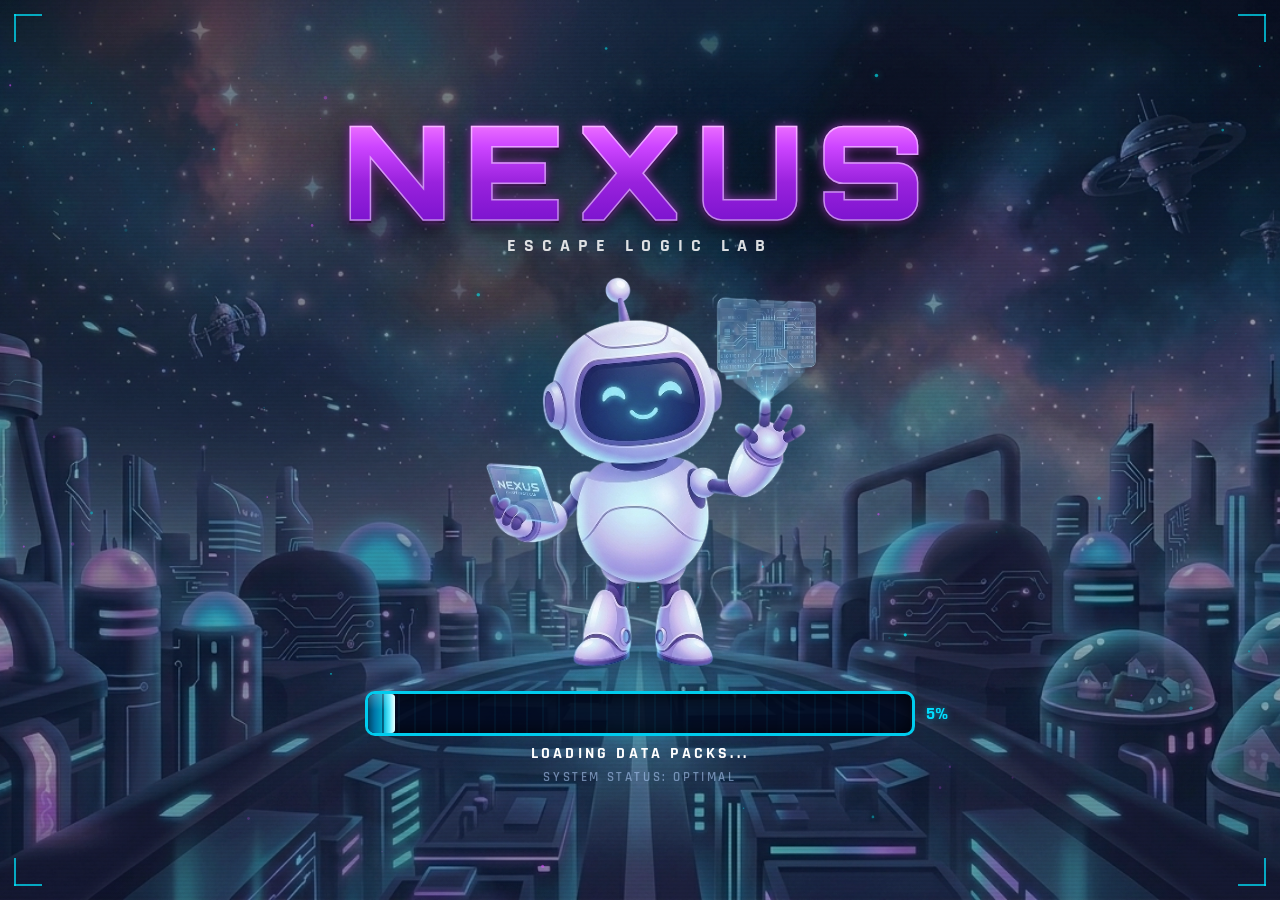
==== index.html @ acf3b040 "Initial commit Nexus game" ====
<!DOCTYPE html>
<html lang="id">

<head>
  <meta charset="UTF-8" />
  <meta name="viewport" content="width=device-width, initial-scale=1.0" />
  <title>NEXUS – Escape Logic Lab</title>
  <link rel="stylesheet" href="style.css" />
</head>

<body>


  <div id="splash">  
    <div id="bg-layer"></div>
    <canvas id="particles"></canvas>
    <div id="scanlines"></div>

    <!-- sudut HUD -->
    <div class="corner tl"></div>
    <div class="corner tr"></div>
    <div class="corner bl"></div>
    <div class="corner br"></div>

    <div id="content">

      <!-- ══ JUDUL ══ -->
      <div id="title-wrap">
        <h1 id="title-nexus" data-text="NEXUS">NEXUS</h1>
        <p id="title-sub">ESCAPE LOGIC LAB</p>
      </div>

      <!-- ══ ROBOT ══ -->
      <div id="robot-wrap">
        <div id="robot-halo"></div>
        <img id="robot-img" src="image/kar.png" alt="NEXUS Robot" />
        <div id="robot-platform"></div>
      </div>

      <!-- ══ LOADING ══ -->
      <div id="loading-section">

        <div class="bar-row">
          <div class="bar-track">
            <!-- segmen grid -->
            <div class="bar-segments"></div>
            <!-- fill -->
            <div id="bar-fill">
              <div id="bar-shine"></div>
            </div>
          </div>
          <span id="percent-label">0%</span>
        </div>

        <div id="status-line">
          <span id="loading-text">LOADING DATA PACKS...</span>
          <span id="system-text">SYSTEM STATUS: OPTIMAL</span>
        </div>

      </div>
    </div>
  </div>

  <script src="script.js"></script>
</body>

</html>
---- style.css ----
@import url('https://fonts.googleapis.com/css2?family=Orbitron:wght@700;900&family=Rajdhani:wght@600;700&display=swap');

*,
*::before,
*::after {
    margin: 0;
    padding: 0;
    box-sizing: border-box;
}

html,
body {
    width: 100%;
    height: 100%;
    overflow: hidden;
    background: #05030e;
    font-family: 'Rajdhani', sans-serif;
}

#splash {
    position: relative;
    width: 100vw;
    height: 100vh;
    display: flex;
    flex-direction: column;
    align-items: center;
    justify-content: space-around;
}

/* ── BACKGROUND ── */
#bg-layer {
    position: absolute;
    inset: 0;
    z-index: 0;
    background-image: url('image/bg.png');
    background-size: cover;
    background-position: center;
    filter: brightness(0.88) saturate(1.1);
}

#bg-layer::after {
    content: '';
    position: absolute;
    inset: 0;
    background: linear-gradient(to bottom, rgba(5, 3, 14, 0.05) 0%, rgba(5, 3, 14, 0.15) 100%);
}

#particles {
    position: absolute;
    inset: 0;
    z-index: 2;
    pointer-events: none
}

#scanlines {
    position: absolute;
    inset: 0;
    z-index: 3;
    pointer-events: none;
    background: repeating-linear-gradient(0deg, transparent 0, transparent 2px, rgba(0, 0, 0, 0.04) 2px, rgba(0, 0, 0, 0.04) 4px);
}

/* ── CORNER ── */
.corner {
    position: absolute;
    width: 28px;
    height: 28px;
    z-index: 9
}

.corner::before,
.corner::after {
    content: '';
    position: absolute;
    background: #00e5ff;
    opacity: 0.7
}

.corner::before {
    width: 100%;
    height: 2px;
    top: 0;
    left: 0
}

.corner::after {
    width: 2px;
    height: 100%;
    top: 0;
    left: 0
}

.corner.tl {
    top: 14px;
    left: 14px
}

.corner.tr {
    top: 14px;
    right: 14px;
    transform: scaleX(-1)
}

.corner.bl {
    bottom: 14px;
    left: 14px;
    transform: scaleY(-1)
}

.corner.br {
    bottom: 14px;
    right: 14px;
    transform: scale(-1)
}

/* ── CONTENT WRAPPER ── */
#content {
    position: relative;
    z-index: 10;
    display: flex;
    flex-direction: column;
    align-items: center;
    /* GANTI INI agar elemen menyebar proporsional */
    justify-content: center;
    width: 100%;
    height: 100%;
    gap: 0;
    /* Menghilangkan jarak otomatis antar flex-item */
    padding: 0;
}

/* ── TITLE ── */
#title-wrap {
    text-align: center;
    animation: fadeDown 0.7s ease both;
    flex-shrink: 0;
    margin-bottom: -60px;
    /* Beri jarak positif ke bawah, bukan negatif */
    z-index: 11;
}

#title-nexus {
    font-family: 'Orbitron', sans-serif;
    font-weight: 900;
    line-height: 0.9;
    /* Perkecil jarak antar baris teks jika ada */
    /* Perbesar ukuran font agar lebih bold seperti gambar 2 */
    font-size: clamp(60px, 25vh, 130px);
    letter-spacing: 0.1em;
    /* ... sisa properti lainnya tetap ... */
    display: block;
    background: linear-gradient(180deg, #ff88ff 0%, #cc44ff 30%, #9922dd 60%, #7711cc 100%);
    -webkit-background-clip: text;
    -webkit-text-fill-color: transparent;
    background-clip: text;
    -webkit-text-stroke: 1.5px rgba(255, 255, 255, 0.5);
    filter:
        drop-shadow(0 0 6px rgba(200, 80, 255, 0.7)) drop-shadow(0 2px 0px rgba(0, 0, 0, 0.9)) drop-shadow(0 4px 8px rgba(0, 0, 0, 0.6));
    animation: titleIn 0.8s cubic-bezier(.22, 1, .36, 1) both;
}

@keyframes titleIn {
    from {
        opacity: 0;
        transform: translateY(-24px) scale(0.9)
    }

    to {
        opacity: 1;
        transform: none
    }
}

#title-sub {
    font-family: 'Rajdhani', sans-serif;
    font-weight: 700;
    /* RESPONSIVE */
    font-size: clamp(10px, 1.6vw, 18px);
    letter-spacing: 0.45em;
    text-transform: uppercase;
    color: #ffffff;
    opacity: 0.85;
    margin-top: clamp(3px, 0.5vh, 8px);
    animation: subIn 0.7s 0.2s ease both;
}

@keyframes subIn {
    from {
        opacity: 0;
        letter-spacing: 0.1em
    }

    to {
        opacity: 0.85;
        letter-spacing: 0.45em
    }
}

/* ── ROBOT ── */
#robot-wrap {
    position: relative;
    flex-shrink: 0;
    /* Biarkan dia mengecil jika layar sempit */
    width: clamp(200px, 60vh, 400px);
    margin-top: -10px;
    margin-bottom: -65px;
    display: flex;
    flex-direction: column;
    align-items: center;
    animation: float 3.8s ease-in-out infinite;
    z-index: 10;
}

@keyframes float {

    0%,
    100% {
        transform: translateY(0)
    }

    50% {
        transform: translateY(-11px)
    }
}

#robot-halo {
    position: absolute;
    top: 15%;
    left: 50%;
    transform: translateX(-50%);
    width: 65%;
    height: 65%;
    border-radius: 50%;
    background: radial-gradient(circle, rgba(0, 229, 255, 0.1) 0%, transparent 70%);
    filter: blur(14px);
    z-index: 0;
}

#robot-img {
    width: auto;
    height: 100%;
    /* Robot akan menyesuaikan tinggi maksimal wrap-nya */
    max-width: 100%;
    object-fit: contain;
}

@keyframes robotIn {
    from {
        opacity: 0;
        transform: scale(0.75) translateY(24px)
    }

    to {
        opacity: 1;
        transform: none
    }
}

#robot-platform {
    width: 55%;
    height: 12px;
    margin-top: -4px;
    border-radius: 50%;
    background: radial-gradient(ellipse at center, rgba(0, 229, 255, 0.55) 0%, transparent 70%);
    filter: blur(5px);
    animation: platPulse 3.8s ease-in-out infinite;
}

@keyframes platPulse {

    0%,
    100% {
        opacity: 0.4;
        transform: scaleX(0.85)
    }

    50% {
        opacity: 0.85;
        transform: scaleX(1.1)
    }
}

/* ── LOADING SECTION ── */
#loading-section {
    flex-shrink: 0;
    width: clamp(200px, 70vw, 550px);
    margin-top: 20px;
    display: flex;
    flex-direction: column;
    align-items: center;
    margin-left: auto;
    /* Tambahan untuk memastikan posisi di tengah */
    margin-right: auto;
    /* Tambahan untuk memastikan posisi di tengah */
    gap: 5px;
    animation: loadIn 0.65s 0.55s ease both;
    z-index: 11;
}

.bar-row {
    width: 100%;
    display: flex;
    align-items: center;
    justify-content: center;
    /* Memastikan isi bar row berada di tengah */
    gap: 10px;
    position: relative;
    /* Tambahkan ini */
}

.bar-track {
    flex: 1;
    /* Buat bar sedikit lebih tinggi/tebal */
    height: clamp(30px, 5vh, 50px);
    background: rgba(0, 8, 30, 0.85);
    border: 3px solid #00ccee;
    border-radius: 10px;
    /* Sudut lebih melengkung */
    overflow: hidden;
    position: relative;
    box-shadow: inset 0 0 20px rgba(0, 0, 0, 0.8);
}

#bar-fill {
    position: relative;
    z-index: 2;
    height: 100%;
    width: 0%;
    background: linear-gradient(90deg, #004466 0%, #0077aa 25%, #00aacc 55%, #00ddff 80%, #aaffff 100%);
    border-radius: 4px;
    transition: width 0.1s linear;
    overflow: hidden;
}

#bar-fill::before {
    content: '';
    position: absolute;
    inset: 0;
    background: repeating-linear-gradient(90deg, transparent 0px, transparent 14px, rgba(0, 0, 30, 0.45) 14px, rgba(0, 0, 30, 0.45) 16px);
    pointer-events: none;
}

#bar-fill::after {
    content: '';
    position: absolute;
    top: 0;
    left: 0;
    right: 0;
    height: 40%;
    background: linear-gradient(180deg, rgba(255, 255, 255, 0.2), transparent);
    border-radius: 4px 4px 0 0;
    pointer-events: none;
}

#bar-shine {
    position: absolute;
    right: 0;
    top: 0;
    bottom: 0;
    width: 12px;
    z-index: 3;
    background: linear-gradient(90deg, transparent, rgba(255, 255, 255, 0.7));
}

.bar-segments {
    position: absolute;
    inset: 0;
    z-index: 1;
    pointer-events: none;
    background: repeating-linear-gradient(90deg, transparent 0px, transparent 14px, rgba(0, 180, 220, 0.06) 14px, rgba(0, 180, 220, 0.06) 16px);
}

#percent-label {
    font-family: 'Rajdhani', sans-serif;
    font-weight: 700;
    /* RESPONSIVE */
    font-size: clamp(13px, 1.8vw, 18px);
    color: #00ddff;
    min-width: 44px;
    text-align: left;
    position: absolute;
    /* Buat melayang agar tidak mendorong bar */
    right: -55px;
    /* Geser ke luar sisi kanan bar */
    width: 44px;
    text-align: left;
    white-space: nowrap;
    text-shadow: 0 0 6px rgba(0, 220, 255, 0.5);
}

#status-line {
    text-align: center;
    line-height: 1.6
}

#loading-text {
    display: block;
    font-family: 'Rajdhani', sans-serif;
    font-weight: 700;
    font-size: clamp(11px, 1.6vw, 16px);
    letter-spacing: 0.2em;
    text-transform: uppercase;
    color: #ffffff;
    transition: opacity 0.25s;
}

#system-text {
    display: block;
    font-family: 'Rajdhani', sans-serif;
    font-weight: 600;
    font-size: clamp(9px, 1.1vw, 13px);
    letter-spacing: 0.2em;
    text-transform: uppercase;
    color: rgba(180, 210, 255, 0.55);
}
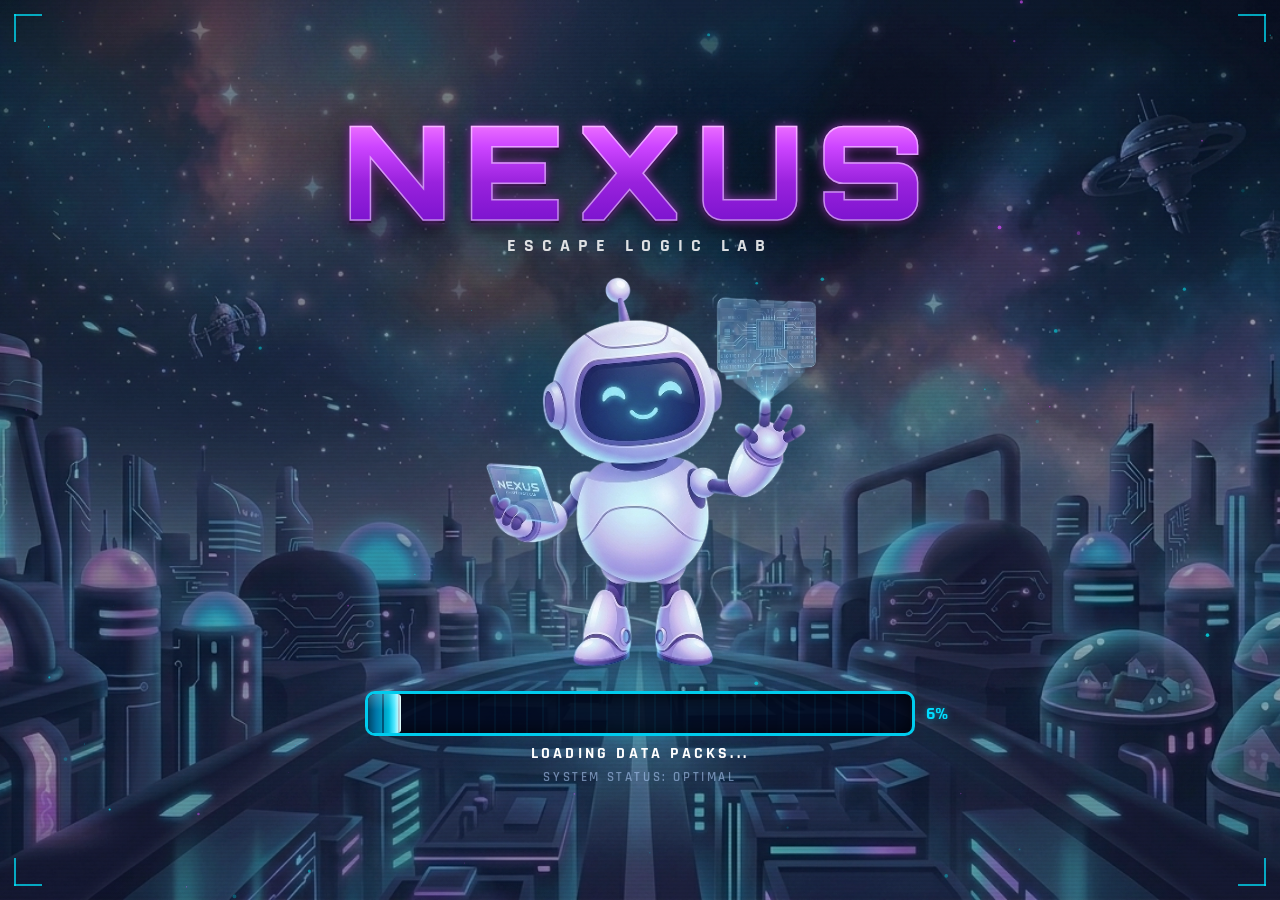
==== commit d7ae5987: "Tambah global.css" ====
--- a/index.html
+++ b/index.html
@@ -6,6 +6,7 @@
   <meta name="viewport" content="width=device-width, initial-scale=1.0" />
   <title>NEXUS – Escape Logic Lab</title>
   <link rel="stylesheet" href="style.css" />
+  <meta name="viewport" content="width=device-width, initial-scale=1.0, orientation=landscape">
 </head>
 
 <body>
--- a/style.css
+++ b/style.css
@@ -412,4 +412,30 @@
     letter-spacing: 0.2em;
     text-transform: uppercase;
     color: rgba(180, 210, 255, 0.55);
+}
+
+/* Paksa landscape di HP */
+@media screen and (orientation: portrait) {
+    body::before {
+        content: '';
+        position: fixed;
+        inset: 0;
+        background: #05030e;
+        z-index: 9999;
+    }
+
+    body::after {
+        content: '🔄 Putar HP ke Landscape';
+        position: fixed;
+        inset: 0;
+        z-index: 10000;
+        display: flex;
+        align-items: center;
+        justify-content: center;
+        font-family: 'Rajdhani', sans-serif;
+        font-size: 20px;
+        color: #00e5ff;
+        text-align: center;
+        background: #05030e;
+    }
 }
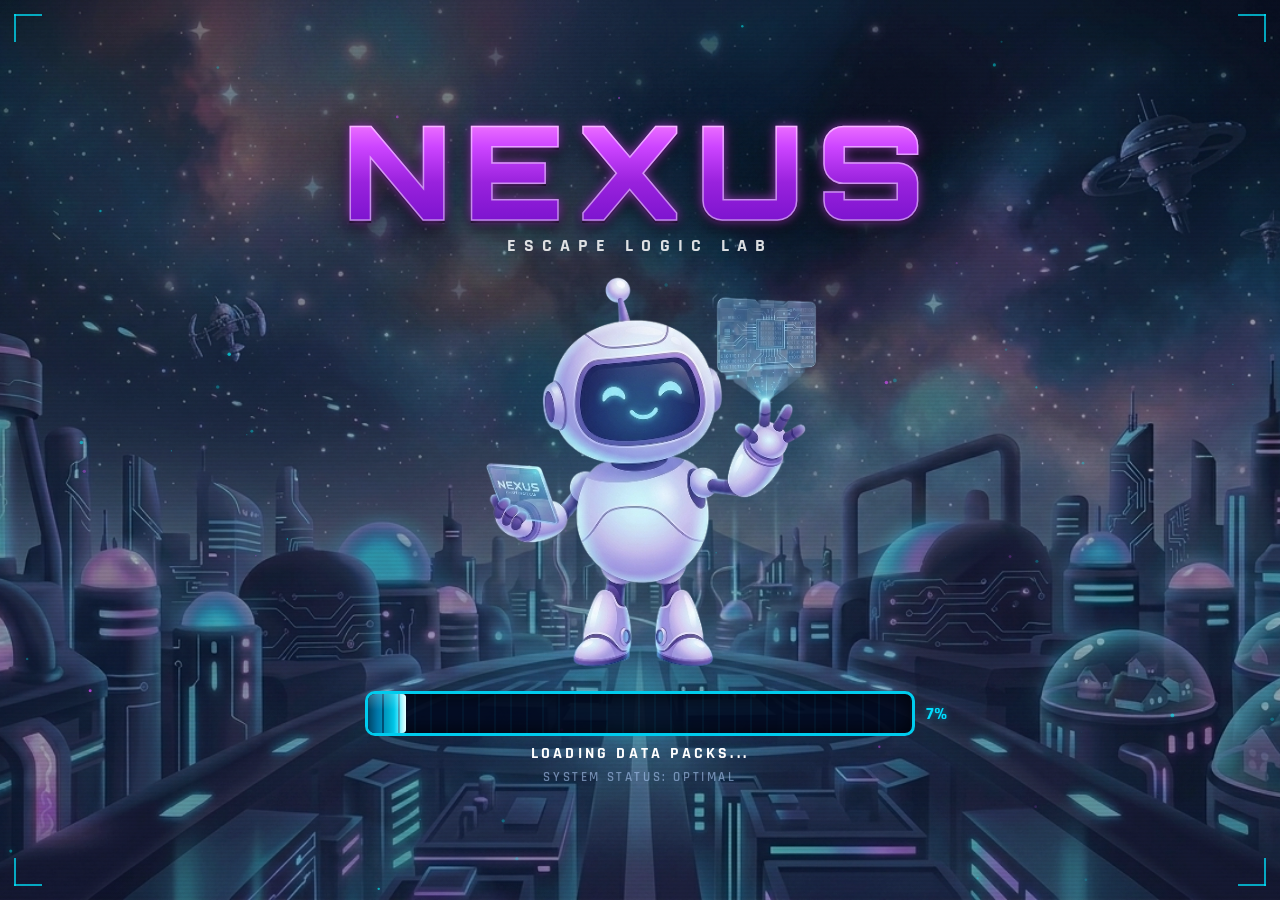
==== commit c005185b: "Update index page" ====
--- a/index.html
+++ b/index.html
@@ -6,7 +6,7 @@
   <meta name="viewport" content="width=device-width, initial-scale=1.0" />
   <title>NEXUS – Escape Logic Lab</title>
   <link rel="stylesheet" href="style.css" />
-  <meta name="viewport" content="width=device-width, initial-scale=1.0, orientation=landscape">
+  <link rel="stylesheet" href="global.css"/>
 </head>
 
 <body>
--- a/global.css
+++ b/global.css
@@ -0,0 +1,24 @@
+/* Paksa landscape di HP */
+@media screen and (orientation: portrait) {
+  body::before {
+    content: '';
+    position: fixed;
+    inset: 0;
+    background: #05030e;
+    z-index: 9999;
+  }
+  body::after {
+    content: '🔄 Putar HP ke mode Landscape';
+    position: fixed;
+    inset: 0;
+    z-index: 10000;
+    display: flex;
+    align-items: center;
+    justify-content: center;
+    font-family: 'Rajdhani', sans-serif;
+    font-size: 20px;
+    color: #00e5ff;
+    text-align: center;
+    background: #05030e;
+  }
+}
